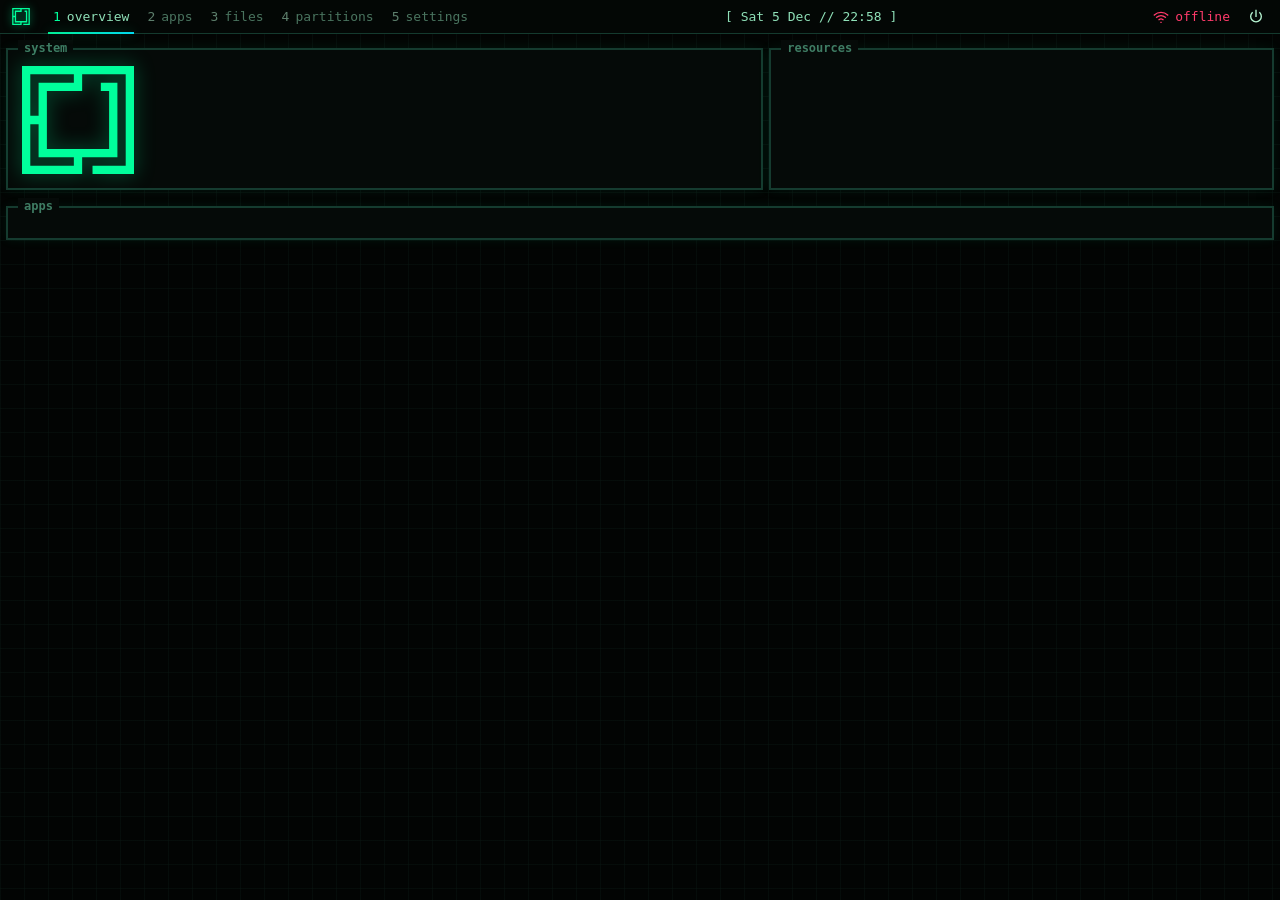
==== webUi/index.html @ c976cbf6 "Replace the Web UI with an Omarchy-styled portal The browser pages are rebuilt in Omarchy's Hacker N" ====
<!DOCTYPE html>
<html lang="en">
<head>
<meta charset="utf-8">
<meta name="viewport" content="width=device-width,initial-scale=1">
<meta name="color-scheme" content="dark">
<meta name="theme-color" content="#030705">
<title>launcher</title>
<link rel="icon" href="data:image/svg+xml,<svg xmlns='http://www.w3.org/2000/svg' viewBox='0 0 54 52'><path fill='%2300ff9c' d='M0 0h54v4h-54zM0 4h4v4h-4zM25 4h4v4h-4zM50 4h4v4h-4zM0 8h4v4h-4zM8 8h21v4h-21zM38 8h8v4h-8zM50 8h4v4h-4zM0 12h4v12h-4zM8 12h4v12h-4zM42 12h4v12h-4zM50 12h4v12h-4zM0 24h12v4h-12zM42 24h4v4h-4zM50 24h4v4h-4zM0 28h4v12h-4zM8 28h4v12h-4zM42 28h4v12h-4zM50 28h4v12h-4zM0 40h4v4h-4zM8 40h38v4h-38zM50 40h4v4h-4zM0 44h4v4h-4zM25 44h4v4h-4zM50 44h4v4h-4zM0 48h29v4h-29zM34 48h20v4h-20z'/></svg>">
<link rel="stylesheet" href="style.css">
</head>
<body>
<svg width="0" height="0" style="position:absolute" aria-hidden="true">
<!-- Omarchy's logo, from its icon.txt. Omarchy is MIT licensed, (c) David Heinemeier Hansson. -->
<symbol id="logo" viewBox="0 0 54 52"><path d="M0 0h54v4h-54zM0 4h4v4h-4zM25 4h4v4h-4zM50 4h4v4h-4zM0 8h4v4h-4zM8 8h21v4h-21zM38 8h8v4h-8zM50 8h4v4h-4zM0 12h4v12h-4zM8 12h4v12h-4zM42 12h4v12h-4zM50 12h4v12h-4zM0 24h12v4h-12zM42 24h4v4h-4zM50 24h4v4h-4zM0 28h4v12h-4zM8 28h4v12h-4zM42 28h4v12h-4zM50 28h4v12h-4zM0 40h4v4h-4zM8 40h38v4h-38zM50 40h4v4h-4zM0 44h4v4h-4zM25 44h4v4h-4zM50 44h4v4h-4zM0 48h29v4h-29zM34 48h20v4h-20z"/></symbol>
<symbol id="i-wifi" viewBox="0 0 24 24"><path d="M2 9a15 15 0 0 1 20 0M5.5 12.5a10 10 0 0 1 13 0M9 16a5 5 0 0 1 6 0M12 20h.01"/></symbol>
<symbol id="i-bat" viewBox="0 0 24 24"><path d="M2 7h17v10H2zM22 10v4"/></symbol>
<symbol id="i-bolt" viewBox="0 0 24 24"><path d="M13 2 4 14h7l-1 8 9-12h-7z"/></symbol>
<symbol id="i-power" viewBox="0 0 24 24"><path d="M12 2v9M6.3 5.7a8 8 0 1 0 11.4 0"/></symbol>
<symbol id="i-dir" viewBox="0 0 24 24"><path d="M3 5h6l2 3h10v11H3z"/></symbol>
<symbol id="i-file" viewBox="0 0 24 24"><path d="M6 2h8l5 5v15H6zM14 2v5h5"/></symbol>
<symbol id="i-chip" viewBox="0 0 24 24"><path d="M7 7h10v10H7zM10 3v4M14 3v4M10 17v4M14 17v4M3 10h4M3 14h4M17 10h4M17 14h4"/></symbol>
<symbol id="i-up" viewBox="0 0 24 24"><path d="M12 20V5M5 12l7-7 7 7"/></symbol>
<symbol id="i-upload" viewBox="0 0 24 24"><path d="M12 16V4M6 10l6-6 6 6M4 20h16"/></symbol>
<symbol id="i-download" viewBox="0 0 24 24"><path d="M12 4v12M6 10l6 6 6-6M4 20h16"/></symbol>
<symbol id="i-edit" viewBox="0 0 24 24"><path d="M4 20h4L19 9l-4-4L4 16zM13 7l4 4"/></symbol>
<symbol id="i-rename" viewBox="0 0 24 24"><path d="M8 4h8M8 20h8M12 4v16"/></symbol>
<symbol id="i-trash" viewBox="0 0 24 24"><path d="M4 6h16M9 6V3h6v3M6 6l1 15h10l1-15M10 10v7M14 10v7"/></symbol>
<symbol id="i-plus" viewBox="0 0 24 24"><path d="M12 5v14M5 12h14"/></symbol>
<symbol id="i-refresh" viewBox="0 0 24 24"><path d="M19 12a7 7 0 1 1-2-4.9M19 4v4h-4"/></symbol>
<symbol id="i-play" viewBox="0 0 24 24"><path d="M7 4l12 8-12 8z"/></symbol>
<symbol id="i-install" viewBox="0 0 24 24"><path d="M12 3v11M7 9l5 5 5-5M4 15v5h16v-5"/></symbol>
<symbol id="i-x" viewBox="0 0 24 24"><path d="M6 6l12 12M18 6 6 18"/></symbol>
<symbol id="i-resize" viewBox="0 0 24 24"><path d="M3 12h18M7 8l-4 4 4 4M17 8l4 4-4 4"/></symbol>
<symbol id="i-save" viewBox="0 0 24 24"><path d="M5 3h11l3 3v15H5zM8 3v5h7V3M8 21v-7h8v7"/></symbol>
<symbol id="i-restore" viewBox="0 0 24 24"><path d="M5 12a7 7 0 1 0 2-4.9M5 4v4h4"/></symbol>
<symbol id="i-wipe" viewBox="0 0 24 24"><path d="M3 21h18M6 17l9-12 5 4-9 12H6z"/></symbol>
<symbol id="i-lock" viewBox="0 0 24 24"><path d="M5 11h14v10H5zM8 11V7a4 4 0 0 1 8 0v4"/></symbol>
<symbol id="i-search" viewBox="0 0 24 24"><path d="M10.5 17a6.5 6.5 0 1 0 0-13 6.5 6.5 0 0 0 0 13zM15.5 15.5 21 21"/></symbol>
</svg>

<header class="bar">
  <a class="logo" href="#overview" aria-label="Overview"><svg><use href="#logo"/></svg></a>
  <nav class="ws" aria-label="Sections">
    <a href="#overview">1<span>overview</span></a>
    <a href="#apps">2<span>apps</span></a>
    <a href="#files">3<span>files</span></a>
    <a href="#partitions">4<span>partitions</span></a>
    <a href="#settings">5<span>settings</span></a>
  </nav>
  <time id="clock"></time>
  <div class="tray">
    <span id="wifi" class="mod" hidden></span>
    <span id="bat" class="mod" hidden></span>
    <button id="pwr" class="mod" aria-label="Power" aria-haspopup="menu" aria-expanded="false"><svg class="i"><use href="#i-power"/></svg></button>
    <div id="pmenu" class="menu" role="menu" hidden>
      <button data-act="reboot" role="menuitem">restart</button>
      <a href="/logout" role="menuitem">log out</a>
    </div>
  </div>
</header>

<main>
  <section class="page ov" data-p="overview" hidden>
    <article class="win">
      <h2>system</h2>
      <div class="ff"><svg class="ffl"><use href="#logo"/></svg><div id="ff"></div></div>
    </article>
    <article class="win"><h2>resources</h2><div id="res"></div></article>
    <article class="win"><h2>apps</h2><ul class="apps" id="ov-apps"></ul></article>
  </section>

  <section class="page two" data-p="apps" hidden>
    <article class="win"><h2>installed</h2><ul class="apps" id="apps-list"></ul></article>
    <article class="win">
      <h2>install</h2>
      <label class="drop" id="ota-drop"><input type="file" id="ota-file" accept=".bin"><svg class="i"><use href="#i-install"/></svg><b>drop a firmware .bin here</b><span>or click to choose one</span></label>
      <div id="ota"></div>
      <p class="note">Already on the SD card? Find it in <a href="#files">3 files</a> and press <svg class="i"><use href="#i-install"/></svg>.</p>
      <p class="note">Looking for firmware? <a href="https://bmorcelli.github.io/Launcher/catalog.html" target="_blank" rel="noopener noreferrer">firmware catalog &#8599;</a> (needs internet on this computer)</p>
    </article>
  </section>

  <section class="page" data-p="files" hidden>
    <article class="win fm" id="fm">
      <h2>files</h2>
      <div class="tools">
        <nav class="crumbs" id="crumbs" aria-label="Folder"></nav>
        <label class="filter"><svg class="i"><use href="#i-search"/></svg><input id="filter" placeholder="filter" spellcheck="false" autocomplete="off" aria-label="Filter this folder"><kbd>/</kbd></label>
      </div>
      <div class="tools">
        <div class="btns">
          <button data-act="up" title="Up one folder" aria-label="Up one folder"><svg class="i"><use href="#i-up"/></svg></button>
          <button data-act="ls" title="Refresh" aria-label="Refresh"><svg class="i"><use href="#i-refresh"/></svg></button>
          <button data-act="mkdir"><svg class="i"><use href="#i-plus"/></svg>folder</button>
          <button data-act="mkfile"><svg class="i"><use href="#i-plus"/></svg>file</button>
          <label class="btn"><input type="file" id="up-files" multiple><svg class="i"><use href="#i-upload"/></svg>upload files</label>
          <label class="btn"><input type="file" id="up-dir" webkitdirectory multiple><svg class="i"><use href="#i-upload"/></svg>upload folder</label>
        </div>
        <div class="sd" id="sd"></div>
      </div>
      <table class="list" id="flist"></table>
      <div class="cover">drop to upload into&nbsp;<b id="cover-dir"></b></div>
    </article>
    <article class="win" id="upwin" hidden><h2>uploads</h2><div id="uplist"></div></article>
  </section>

  <section class="page" data-p="partitions" hidden>
    <article class="win"><h2>flash</h2><div id="pm-map"></div></article>
    <article class="win"><h2>partitions</h2><div id="pm-tools"></div><table class="list" id="pm-list"></table></article>
    <article class="win" id="pm-freewin" hidden><h2>free space</h2><table class="list" id="pm-free"></table></article>
  </section>

  <section class="page two" data-p="settings" hidden>
    <article class="win">
      <h2>display</h2>
      <div class="field"><label for="s-bright">brightness <output id="s-bright-v"></output></label><input type="range" id="s-bright" min="5" max="100" step="5"></div>
      <div class="field"><label for="s-dim">dim the screen after</label><select id="s-dim"></select></div>
      <div class="field"><span class="lbl">colours</span><div class="themes" id="themes"></div></div>
    </article>
    <article class="win">
      <h2>behaviour</h2>
      <div id="toggles"></div>
      <div class="field"><label for="s-boot">boot screen shows for</label><select id="s-boot"></select></div>
    </article>
    <article class="win">
      <h2>wifi</h2>
      <ul class="nets" id="nets"></ul>
      <form id="netform" class="form" autocomplete="off">
        <input name="ssid" placeholder="network name" required aria-label="Network name">
        <input name="pwd" type="password" placeholder="password" autocomplete="new-password" aria-label="Network password">
        <label class="chk"><input type="checkbox" class="sw" name="open">open network, no password</label>
        <button class="pri">save network</button>
      </form>
    </article>
    <article class="win">
      <h2>portal login</h2>
      <p id="deflogin" class="warn" hidden>Still the default login, admin / launcher. Anyone who can reach this page can sign in with it.</p>
      <form id="loginform" class="form">
        <input name="usr" placeholder="username" required autocomplete="username" aria-label="Username">
        <input name="pwd" type="password" placeholder="new password" required autocomplete="new-password" aria-label="New password">
        <input name="pwd2" type="password" placeholder="new password again" required autocomplete="new-password" aria-label="New password again">
        <button class="pri">change login</button>
      </form>
    </article>
    <article class="win">
      <h2>advanced</h2>
      <div class="btns">
        <button data-act="nvs">NVS editor</button>
        <button data-act="ble">erase BLE bonds</button>
        <button data-act="sdpins" id="sdpins" hidden>SD card pins</button>
        <button data-act="reboot" class="dng">restart</button>
      </div>
    </article>
  </section>
</main>

<div id="toasts" aria-live="polite"></div>

<dialog id="dlg">
  <form method="dialog">
    <h3 id="dlg-t"></h3>
    <div id="dlg-b"></div>
    <!-- OK comes first so Enter picks it; the CSS shows it last. -->
    <div class="dlg-btns"><button id="dlg-ok" value="ok">ok</button><button value="" formnovalidate>cancel</button></div>
  </form>
</dialog>

<dialog id="ed" class="big" aria-labelledby="ed-t">
  <div class="dh">
    <h3 id="ed-t"></h3><span id="ed-m" class="dim"></span>
    <button data-act="edsave" class="pri">save</button>
    <button data-act="edclose" class="ab" aria-label="Close"><svg class="i"><use href="#i-x"/></svg></button>
  </div>
  <textarea id="ed-x" spellcheck="false" autocapitalize="off" autocomplete="off" aria-label="File contents"></textarea>
  <div class="df">ctrl+s saves &middot; esc closes &middot; <span id="ed-n"></span></div>
</dialog>

<dialog id="nvs" class="big" aria-labelledby="nvs-t">
  <div class="dh">
    <h3 id="nvs-t">NVS editor</h3>
    <button data-act="nvssave" class="pri">save</button>
    <button data-act="nvsclose" class="ab" aria-label="Close"><svg class="i"><use href="#i-x"/></svg></button>
  </div>
  <div id="nvs-b"></div>
</dialog>

<div id="gone" hidden>
  <div class="win">
    <h2>offline</h2>
    <svg class="gl"><use href="#logo"/></svg>
    <p id="gone-m"></p>
    <p class="dim">This page comes back once Web UI is started on the device again.</p>
    <button class="pri" data-act="reload">reload</button>
  </div>
</div>

<script src="scripts.js"></script>
</body>
</html>
---- webUi/style.css ----
/* Launcher web portal, in Omarchy's Hacker Neon theme (~/.config/omarchy/themes/hacker-neon):
   tiled windows with 2px borders, a green-to-cyan gradient and glow on the focused one, sharp
   corners, tight gaps, and JetBrainsMono like the Omarchy desktop. */
:root {
  --bg: #050a08; --bg0: #030705; --bg00: #020403; --bg1: #0b1a14;
  --sel: #0d3b2c; --mute: #1d5442; --line: #1d5442aa;
  --fg: #b6f5d2; --dim: #3f7d64; --fg2: #8fe0b8; --hi: #e6fff2;
  --ac: #00ff9c; --cy: #00e5ff; --red: #ff3b6b; --yel: #e6ff5a; --blu: #20b8ff;
  --grad: linear-gradient(45deg, #00ff9cee, #00e5ffee);
  --glow: 0 0 12px #00ff9c55;
  --mono: "JetBrainsMono Nerd Font", "JetBrainsMono NF", "JetBrains Mono", ui-monospace, "SF Mono", Menlo, Consolas, "DejaVu Sans Mono", monospace;
  color-scheme: dark;
}
* { box-sizing: border-box; }
html { background: var(--bg00); }
body {
  margin: 0; min-height: 100vh; font: 13px/1.5 var(--mono); color: var(--fg);
  background: var(--bg00);
  background-image: linear-gradient(#0b1a1466 1px, transparent 1px), linear-gradient(90deg, #0b1a1466 1px, transparent 1px);
  background-size: 24px 24px;
}
::selection { background: var(--sel); color: var(--hi); }
a { color: var(--cy); text-decoration: none; cursor: pointer; }
a:hover { text-decoration: underline; }
:focus-visible { outline: 1px solid var(--ac); outline-offset: 2px; }
[hidden] { display: none !important; }
.dim { color: var(--dim); }
.i { width: 16px; height: 16px; flex: none; fill: none; stroke: currentColor; stroke-width: 2; stroke-linecap: square; }

/* The bar, after the Omarchy shell's: logo and workspaces, the clock, then the tray. */
.bar {
  position: sticky; top: 0; z-index: 5; display: flex; align-items: center; gap: 10px;
  height: 34px; padding: 0 8px; background: var(--bg0); border-bottom: 1px solid var(--line);
}
.logo { display: flex; padding: 0 4px; color: var(--ac); filter: drop-shadow(0 0 4px #00ff9c88); }
.logo svg { width: 18px; height: 17px; fill: currentColor; }
.ws { display: flex; }
.ws a { position: relative; display: flex; align-items: center; gap: 6px; height: 34px; padding: 0 9px; color: var(--fg); opacity: .5; }
.ws a:hover { opacity: 1; text-decoration: none; }
.ws a.on { opacity: 1; color: var(--ac); }
.ws a.on::after { content: ""; position: absolute; left: 4px; right: 4px; bottom: 0; height: 2px; background: var(--grad); box-shadow: var(--glow); }
.ws span { color: var(--fg2); }
#clock { flex: 1; text-align: center; color: var(--fg2); white-space: nowrap; }
.tray { position: relative; display: flex; align-items: center; gap: 2px; }
.mod { display: flex; align-items: center; gap: 6px; height: 28px; padding: 0 8px; font: inherit; color: var(--fg); background: none; border: 0; white-space: nowrap; }
.mod.warn { color: var(--yel); }
.mod.bad { color: var(--red); }
button.mod { cursor: pointer; }
button.mod:hover { color: var(--ac); }
.menu {
  position: absolute; top: 34px; right: 0; z-index: 9; min-width: 160px; padding: 4px;
  border: 2px solid transparent; background: linear-gradient(var(--bg), var(--bg)) padding-box, var(--grad) border-box; box-shadow: var(--glow);
}
.menu > * { display: flex; width: 100%; height: 30px; align-items: center; justify-content: flex-start; padding: 0 10px; font: inherit; color: var(--fg); background: none; border: 0; cursor: pointer; }
.menu > *:hover, .menu > *:focus { background: var(--sel); color: var(--hi); text-decoration: none; }

/* Windows, tiled. Their titles sit on the top border, like btop's boxes. */
main { padding: 14px 6px 6px; }
.page { display: grid; gap: 16px 6px; }
.two { grid-template-columns: repeat(auto-fit, minmax(min(100%, 400px), 1fr)); }
.ov { grid-template-columns: minmax(0, 3fr) minmax(0, 2fr); }
.ov > :last-child { grid-column: 1 / -1; }
.win {
  position: relative; min-width: 0; padding: 16px 14px 14px; background: var(--bg);
  border: 2px solid var(--line); box-shadow: 0 0 12px #00ff9c12; transition: box-shadow .15s;
}
.win:hover, .win:focus-within {
  border-color: transparent; background: linear-gradient(var(--bg), var(--bg)) padding-box, var(--grad) border-box; box-shadow: var(--glow);
}
.win > h2 {
  position: absolute; top: -10px; left: 10px; margin: 0; padding: 0 6px; font-size: 12px; line-height: 16px;
  font-weight: 700; color: var(--dim); background: var(--bg); transition: color .15s;
}
.win:hover > h2, .win:focus-within > h2 { color: var(--ac); }

/* Controls */
button, .btn {
  display: inline-flex; align-items: center; justify-content: center; gap: 6px; height: 28px; padding: 0 10px;
  font: inherit; color: var(--fg); background: var(--bg1); border: 1px solid var(--mute); border-radius: 0;
  cursor: pointer; white-space: nowrap; user-select: none;
}
button:hover, .btn:hover { color: var(--ac); border-color: var(--ac); text-decoration: none; }
button:active, .btn:active { transform: translateY(1px); }
button:disabled { opacity: .4; pointer-events: none; }
.pri, .pri:hover { color: #021008; background: var(--ac); border-color: var(--ac); font-weight: 700; }
.pri:hover { background: var(--cy); border-color: var(--cy); box-shadow: 0 0 10px #00e5ff66; }
.dng { color: var(--red); border-color: #ff3b6b66; }
.dng:hover { color: var(--bg00); background: var(--red); border-color: var(--red); }
.btn input { display: none; }
.btns { display: flex; flex-wrap: wrap; gap: 6px; }
.row { display: flex; flex-wrap: wrap; align-items: center; gap: 8px; }
.end { justify-content: flex-end; margin-top: 14px; }
input:not([type=checkbox]):not([type=range]):not([type=file]), select, textarea {
  width: 100%; height: 30px; padding: 4px 8px; font: inherit; color: var(--hi); background: var(--bg0);
  border: 1px solid var(--mute); border-radius: 0; outline: none;
}
input:focus, select:focus, textarea:focus { border-color: var(--ac); box-shadow: 0 0 0 1px var(--ac), 0 0 10px #00ff9c33; }
input:disabled { opacity: .4; }
::placeholder { color: var(--dim); }
input[type=range] { width: 100%; margin: 6px 0; accent-color: var(--ac); }
.sw { appearance: none; position: relative; flex: none; width: 34px; height: 18px; margin: 1px 0 0; background: var(--bg0); border: 1px solid var(--mute); cursor: pointer; }
.sw::after { content: ""; position: absolute; top: 3px; left: 3px; width: 10px; height: 10px; background: var(--dim); transition: transform .15s; }
.sw:checked { background: var(--sel); border-color: var(--ac); }
.sw:checked::after { transform: translateX(16px); background: var(--ac); box-shadow: 0 0 6px var(--ac); }
kbd { padding: 0 5px; font: inherit; font-size: 11px; color: var(--dim); border: 1px solid var(--mute); }
.note { margin: 12px 0 0; color: var(--dim); }
.note .i { width: 13px; height: 13px; vertical-align: -2px; }
.warn { margin: 0 0 12px; padding: 6px 10px; color: var(--yel); background: #e6ff5a0d; border-left: 2px solid var(--yel); }
.empty { color: var(--dim); }

/* Overview: fastfetch, btop-style meters */
.ff { display: flex; align-items: center; gap: 24px; }
.ffl { width: 112px; height: 108px; flex: none; fill: var(--ac); filter: drop-shadow(0 0 10px #00ff9c55); }
#ff { min-width: 0; }
#ff dl { display: grid; grid-template-columns: auto minmax(0, 1fr); gap: 1px 16px; margin: 0; }
#ff .who b { color: var(--ac); }
#ff .sep { color: var(--dim); overflow: hidden; }
#ff dt { color: var(--cy); font-weight: 700; }
#ff dd { margin: 0; overflow: hidden; text-overflow: ellipsis; white-space: nowrap; }
.swatch { display: flex; margin-top: 10px; }
.swatch i { width: 26px; height: 13px; }
.mtr { display: grid; grid-template-columns: 6em minmax(0, 1fr) auto; align-items: center; gap: 12px; margin: 10px 0; }
.mtr b { font-weight: 400; color: var(--fg2); white-space: nowrap; }
.meter { height: 12px; background: repeating-linear-gradient(90deg, var(--bg1) 0 5px, transparent 5px 7px); }
.meter i {
  display: block; height: 100%; width: 0; background: linear-gradient(90deg, var(--ac), var(--cy)); transition: width .3s;
  -webkit-mask: repeating-linear-gradient(90deg, #000 0 5px, transparent 5px 7px); mask: repeating-linear-gradient(90deg, #000 0 5px, transparent 5px 7px);
}
.meter.hi i { background: var(--yel); }
.meter.crit i { background: var(--red); }

/* Lists and tables */
.apps, .nets { list-style: none; margin: 0; padding: 0; }
.apps li, .nets li { display: flex; align-items: center; gap: 10px; min-height: 36px; padding: 4px 8px; border-left: 2px solid transparent; }
.apps li:hover, .nets li:hover { background: var(--sel); border-left-color: var(--ac); }
.apps li.empty:hover, .nets li.empty:hover { background: none; border-color: transparent; }
.apps .i { color: var(--ac); }
.an, .nets span { flex: 1; min-width: 0; overflow: hidden; text-overflow: ellipsis; white-space: nowrap; color: var(--hi); }
.al { color: var(--dim); }
.list { width: 100%; border-collapse: collapse; }
.list th, .list td { height: 32px; padding: 2px 8px; text-align: left; white-space: nowrap; }
.list th { height: 26px; font-weight: 400; color: var(--dim); border-bottom: 1px solid var(--line); }
.list tr:hover td { background: var(--sel); }
.list tr:first-child:hover th { background: none; }
.list .nm { width: 100%; max-width: 0; overflow: hidden; text-overflow: ellipsis; }
.list .nm small { display: block; margin-top: -2px; color: var(--dim); overflow: hidden; text-overflow: ellipsis; }
.list .sz { text-align: right; color: var(--dim); }
.list .ac { text-align: right; padding-right: 2px; }
.list .ic { width: 1px; padding-right: 0; color: var(--fg2); }
.list .ic .i { display: block; }
.list td a { color: inherit; }
.list .dir { color: var(--blu); }
.list .bin { color: var(--ac); }
.ab { width: 28px; height: 28px; padding: 0; color: var(--dim); background: none; border-color: transparent; }
.ab:hover { color: var(--ac); border-color: var(--mute); background: var(--bg0); }
.ab.del:hover { color: var(--red); border-color: var(--red); }
@media (hover: hover) {
  .list .ab { opacity: 0; }
  .list tr:hover .ab, .list tr:focus-within .ab { opacity: 1; }
}
#pm-list .nm { white-space: normal; }
.tag { display: inline-block; margin-left: 8px; padding: 0 5px; font-size: 11px; line-height: 16px; color: var(--dim); border: 1px solid var(--mute); vertical-align: 1px; }
.tag.run { color: var(--ac); border-color: var(--ac); }

/* Files */
.fm { min-height: 60vh; }
.tools { display: flex; flex-wrap: wrap; align-items: center; justify-content: space-between; gap: 8px; margin-bottom: 10px; }
.crumbs { min-width: 0; overflow: hidden; text-overflow: ellipsis; white-space: nowrap; font-size: 14px; }
.crumbs i { margin: 0 2px; font-style: normal; color: var(--dim); }
.filter { position: relative; display: flex; align-items: center; width: min(260px, 100%); }
.filter .i { position: absolute; left: 8px; color: var(--dim); }
.filter input { padding-left: 30px !important; padding-right: 34px !important; }
.filter kbd { position: absolute; right: 7px; }
.sd { width: min(300px, 100%); }
.sd .mtr { grid-template-columns: minmax(0, 1fr) auto; margin: 0; }
.cover {
  position: absolute; inset: 0; z-index: 2; display: none; place-items: center; padding: 20px; text-align: center;
  font-size: 15px; color: var(--ac); background: #050a08e8; border: 2px dashed var(--ac);
}
.fm.drag .cover { display: grid; }
.up { position: relative; margin: 3px 0; padding: 4px 8px; overflow: hidden; background: var(--bg0); }
.up i { position: absolute; top: 0; bottom: 0; left: 0; width: 0; background: #00ff9c1f; border-right: 2px solid var(--ac); transition: width .2s; }
.up span { position: relative; }
.up.ok i { width: 100% !important; border: 0; }
.up.ok span::before { content: "\2713  "; color: var(--ac); }
.up.fail { color: var(--red); }
.up.fail i { width: 100% !important; background: #ff3b6b1a; border: 0; }

/* Apps */
.drop {
  display: flex; flex-direction: column; align-items: center; gap: 4px; padding: 28px 12px; text-align: center;
  color: var(--fg2); border: 1px dashed var(--mute); cursor: pointer; transition: border-color .15s, background .15s;
}
.drop:hover, .drop.drag { color: var(--ac); border-color: var(--ac); background: #00ff9c0a; }
.drop input { display: none; }
.drop > * { pointer-events: none; }
.drop .i { width: 28px; height: 28px; margin-bottom: 4px; }
.drop span { color: var(--dim); }
#ota { margin-top: 12px; }
#ota .meter { margin: 8px 0; }
.ok { color: var(--ac); }

/* Partitions */
.pmap { display: flex; gap: 1px; height: 24px; background: var(--bg1); }
.pmap i { min-width: 2px; }
.k-app { background: var(--ac); }
.k-data { background: var(--cy); }
.k-free { background: repeating-linear-gradient(45deg, var(--bg1) 0 4px, var(--sel) 4px 8px); }
.k-sys { background: var(--dim); }
.legend { display: flex; flex-wrap: wrap; gap: 6px 16px; margin-top: 10px; color: var(--fg2); }
.legend i { display: inline-block; width: 10px; height: 10px; margin-right: 6px; vertical-align: -1px; }
.banner { display: flex; flex-wrap: wrap; align-items: center; justify-content: space-between; gap: 8px; margin-bottom: 10px; padding: 8px 10px; color: var(--yel); background: #e6ff5a0d; border: 1px solid #e6ff5a66; }
#pm-tools .btns { margin-bottom: 10px; }

/* Settings */
.field { margin: 0 0 14px; }
.field > label, .lbl { display: flex; justify-content: space-between; margin-bottom: 6px; color: var(--fg2); }
.field output { color: var(--ac); }
.themes { display: grid; grid-template-columns: repeat(auto-fill, minmax(84px, 1fr)); gap: 6px; }
.th { flex-direction: column; align-items: stretch; height: auto; padding: 6px; gap: 5px; }
.th i { display: flex; gap: 3px; height: 18px; padding: 4px; border: 1px solid var(--mute); }
.th b { flex: 1; }
.th.on { color: var(--ac); border-color: var(--ac); box-shadow: 0 0 8px #00ff9c44; }
.tg { display: flex; align-items: flex-start; gap: 12px; padding: 8px 0; border-bottom: 1px dashed #1d544266; cursor: pointer; }
.tg:last-child { border-bottom: 0; }
.tg div { flex: 1; }
.tg b { display: block; font-weight: 400; color: var(--hi); }
.tg small { color: var(--dim); }
.form { display: grid; gap: 8px; }
.chk { display: flex; align-items: center; gap: 8px; color: var(--fg2); cursor: pointer; }
.nets { margin-bottom: 14px; }
.nets .i { color: var(--fg2); }

/* Dialogs, toasts */
dialog {
  width: min(440px, calc(100vw - 24px)); max-height: calc(100vh - 24px); padding: 0; color: var(--fg);
  border: 2px solid transparent; background: linear-gradient(var(--bg), var(--bg)) padding-box, var(--grad) border-box;
  box-shadow: 0 0 28px #00ff9c44;
}
dialog::backdrop { background: #020403cc; backdrop-filter: blur(2px); }
dialog form { padding: 16px; }
dialog h3 { margin: 0 0 10px; font-size: 14px; color: var(--ac); }
dialog p { margin: 0 0 10px; white-space: pre-line; }
dialog form label { display: flex; justify-content: space-between; margin: 10px 0 4px; color: var(--fg2); }
.dlg-btns { display: flex; flex-direction: row-reverse; gap: 8px; margin-top: 16px; }
dialog.big { width: min(980px, calc(100vw - 24px)); height: min(760px, calc(100vh - 24px)); flex-direction: column; }
dialog.big[open] { display: flex; }
.dh { display: flex; align-items: center; gap: 8px; padding: 8px 8px 8px 14px; border-bottom: 1px solid var(--line); }
.dh h3 { flex: 1; min-width: 0; margin: 0; overflow: hidden; text-overflow: ellipsis; white-space: nowrap; }
.dh .dim { white-space: nowrap; }
#ed-x { flex: 1; height: auto; padding: 12px 14px; line-height: 1.55; tab-size: 4; white-space: pre; resize: none; border: 0; box-shadow: none; }
.df { padding: 6px 14px; font-size: 12px; color: var(--dim); border-top: 1px solid var(--line); }
#nvs { height: auto; max-height: min(760px, calc(100vh - 24px)); }
#nvs-b { flex: 1; min-height: 0; overflow: auto; padding: 4px 14px 14px; }
#nvs-b h4 { display: flex; align-items: center; justify-content: space-between; margin: 14px 0 6px; color: var(--cy); }
.kv { display: grid; grid-template-columns: minmax(0, 14em) minmax(0, 1fr) 3em; align-items: center; gap: 10px; padding: 3px 0; }
.kv label { overflow: hidden; text-overflow: ellipsis; color: var(--fg2); }
.kv small { color: var(--dim); }
#toasts { position: fixed; right: 10px; bottom: 10px; z-index: 20; display: grid; gap: 6px; width: min(360px, calc(100vw - 20px)); pointer-events: none; }
.toast { padding: 10px 12px; color: var(--hi); background: var(--bg); border: 2px solid var(--ac); box-shadow: var(--glow); animation: tin .18s ease-out; overflow-wrap: anywhere; }
.toast.err { border-color: var(--red); box-shadow: 0 0 12px #ff3b6b55; }
@keyframes tin { from { opacity: 0; transform: translateX(14px); } }
#gone { position: fixed; inset: 0; z-index: 30; display: grid; place-items: center; padding: 16px; background: #020403f0; }
#gone .win { width: min(420px, 100%); padding: 26px 22px 20px; text-align: center; }
.gl { width: 60px; height: 58px; fill: var(--ac); filter: drop-shadow(0 0 10px #00ff9c66); }

/* Login */
.login { display: grid; min-height: 100vh; place-items: center; padding: 16px; }
.login .win { display: grid; gap: 10px; width: min(340px, 100%); padding: 28px 22px 20px; }
.login .gl { justify-self: center; }
.login .name { margin: 0 0 6px; text-align: center; color: var(--fg2); }
.login .warn, .login .note { margin: 0; }

@media (max-width: 760px) {
  .ws span { display: none; }
  .ov { grid-template-columns: minmax(0, 1fr); }
}
@media (max-width: 560px) {
  .bar { gap: 4px; padding: 0 4px; }
  .ws a { padding: 0 8px; }
  #clock { display: none; }
  .tray { margin-left: auto; }
  #wifi span { display: none; }
  .ff { flex-direction: column; align-items: flex-start; gap: 14px; }
  .ffl { width: 58px; height: 56px; }
  .list .pt { display: none; }
  .list th, .list td { padding: 2px 5px; }
  .kv { grid-template-columns: minmax(0, 1fr) minmax(0, 1fr); }
  .kv small { display: none; }
}
@media (prefers-reduced-motion: reduce) {
  * { transition: none !important; animation: none !important; }
}
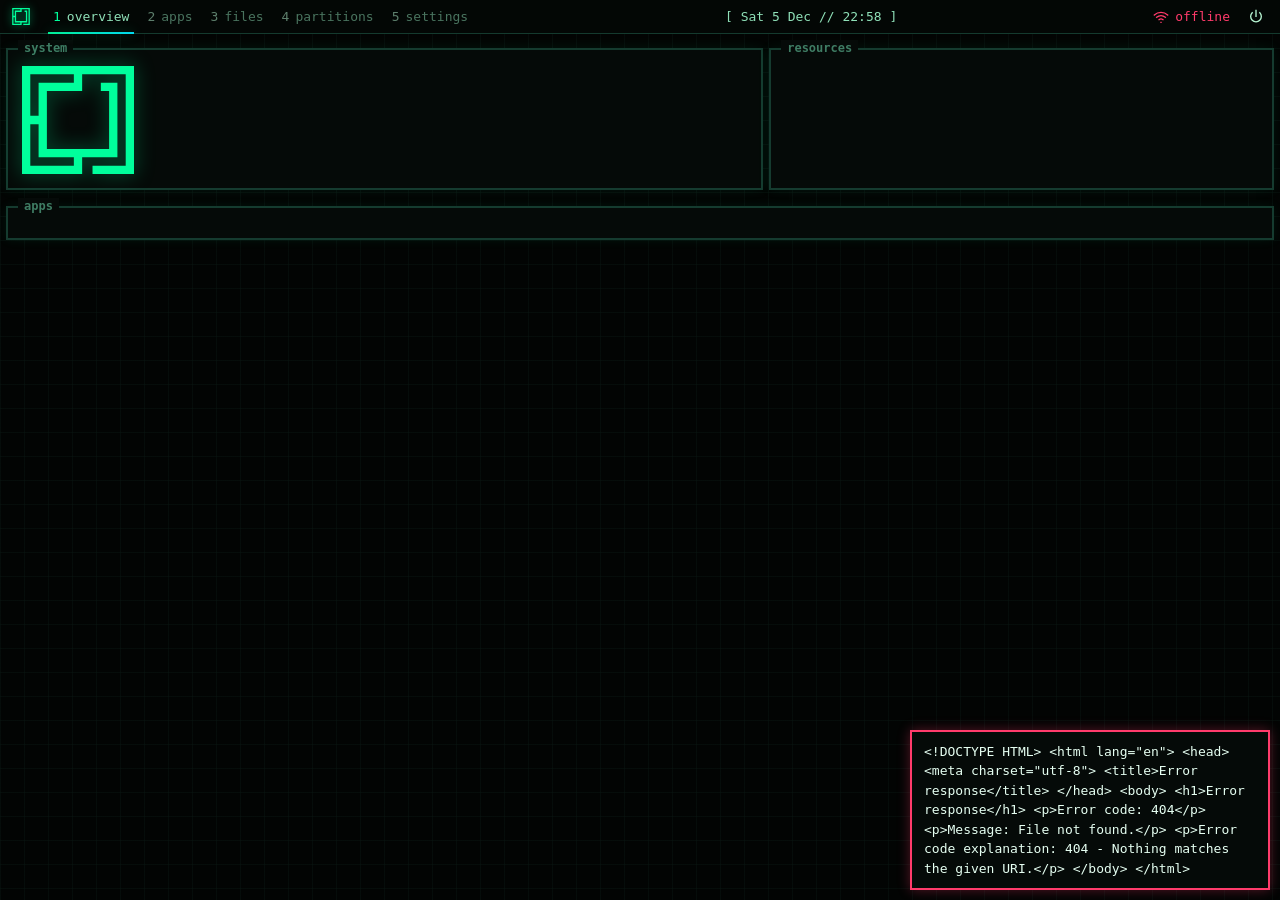
==== commit a0f59f40: "Put every Settings menu item in the web portal The portal's Settings page now has everything the dev" ====
--- a/webUi/index.html
+++ b/webUi/index.html
@@ -36,6 +36,7 @@
 <symbol id="i-restore" viewBox="0 0 24 24"><path d="M5 12a7 7 0 1 0 2-4.9M5 4v4h4"/></symbol>
 <symbol id="i-wipe" viewBox="0 0 24 24"><path d="M3 21h18M6 17l9-12 5 4-9 12H6z"/></symbol>
 <symbol id="i-lock" viewBox="0 0 24 24"><path d="M5 11h14v10H5zM8 11V7a4 4 0 0 1 8 0v4"/></symbol>
+<symbol id="i-key" viewBox="0 0 24 24"><path d="M3 6h18v12H3zM7 10h.01M11 10h.01M15 10h.01M8 14h8"/></symbol>
 <symbol id="i-search" viewBox="0 0 24 24"><path d="M10.5 17a6.5 6.5 0 1 0 0-13 6.5 6.5 0 0 0 0 13zM15.5 15.5 21 21"/></symbol>
 </svg>
 
@@ -55,6 +56,7 @@
     <button id="pwr" class="mod" aria-label="Power" aria-haspopup="menu" aria-expanded="false"><svg class="i"><use href="#i-power"/></svg></button>
     <div id="pmenu" class="menu" role="menu" hidden>
       <button data-act="reboot" role="menuitem">restart</button>
+      <button data-act="off" role="menuitem">turn off</button>
       <a href="/logout" role="menuitem">log out</a>
     </div>
   </div>
@@ -116,6 +118,7 @@
       <h2>display</h2>
       <div class="field"><label for="s-bright">brightness <output id="s-bright-v"></output></label><input type="range" id="s-bright" min="5" max="100" step="5"></div>
       <div class="field"><label for="s-dim">dim the screen after</label><select id="s-dim"></select></div>
+      <div class="field"><label for="s-rot">orientation</label><select id="s-rot"></select></div>
       <div class="field"><span class="lbl">colours</span><div class="themes" id="themes"></div></div>
     </article>
     <article class="win">
@@ -125,6 +128,12 @@
     </article>
     <article class="win">
       <h2>wifi</h2>
+      <form id="hostform" class="field">
+        <label for="s-host">name on your network</label>
+        <div class="host"><input id="s-host" spellcheck="false" autocomplete="off" maxlength="32"><span class="dim">.local</span><button>save</button></div>
+        <p class="note" id="s-host-note"></p>
+      </form>
+      <span class="lbl">saved networks</span>
       <ul class="nets" id="nets"></ul>
       <form id="netform" class="form" autocomplete="off">
         <input name="ssid" placeholder="network name" required aria-label="Network name">
@@ -143,13 +152,43 @@
         <button class="pri">change login</button>
       </form>
     </article>
-    <article class="win">
-      <h2>advanced</h2>
+    <article class="win" id="keyswin" hidden>
+      <h2>shortcuts</h2>
+      <ul class="nets" id="keys"></ul>
+      <p class="note">Press the key in the Launcher's main menu to install and start its .bin. Add one in <a href="#files">3 files</a> with the key button next to a .bin.</p>
+      <div class="btns end"><button data-act="unbindall" class="dng" id="unbindall">remove all</button></div>
+    </article>
+    <article class="win" id="grokwin" hidden>
+      <h2>grok</h2>
+      <label class="tg"><input type="checkbox" class="sw" id="g-duo"><div><b>Duo mode</b><small>Grok shares the room with another Grok and talks with it.</small></div></label>
+      <label class="tg"><input type="checkbox" class="sw" id="g-muted"><div><b>Start muted</b><small>The microphone starts muted.</small></div></label>
+      <form id="grokform" class="form">
+        <label class="lbl" for="g-name">name</label><input id="g-name" maxlength="24" placeholder="Grok">
+        <label class="lbl" for="g-persona">personality</label><input id="g-persona" maxlength="120" placeholder="none">
+        <label class="lbl" for="g-voice">voice</label><select id="g-voice"></select>
+        <button class="pri">save</button>
+      </form>
+      <form id="xaiform" class="form">
+        <label class="lbl" for="g-key">xAI API key <output id="g-keystate"></output></label>
+        <input id="g-key" type="password" autocomplete="off" maxlength="128" placeholder="paste a new key">
+        <div class="btns"><button class="pri">save key</button><button type="button" class="dng" data-act="xaiclear" id="g-clear">remove key</button></div>
+      </form>
+    </article>
+    <article class="win">
+      <h2>device</h2>
       <div class="btns">
+        <button data-act="screensaver" id="a-saver" hidden>start screensaver</button>
+        <button data-act="charge" id="a-charge" hidden>charge mode</button>
+        <button data-act="bootanim" id="a-anim" hidden>boot animation</button>
         <button data-act="nvs">NVS editor</button>
         <button data-act="ble">erase BLE bonds</button>
         <button data-act="sdpins" id="sdpins" hidden>SD card pins</button>
+      </div>
+      <div class="btns dz">
+        <button data-act="formatsd" class="dng">format SD card</button>
+        <button data-act="reset" class="dng">reset configs &amp; WiFi</button>
         <button data-act="reboot" class="dng">restart</button>
+        <button data-act="off" class="dng">turn off</button>
       </div>
     </article>
   </section>
--- a/webUi/style.css
+++ b/webUi/style.css
@@ -227,6 +227,14 @@
 .tg b { display: block; font-weight: 400; color: var(--hi); }
 .tg small { color: var(--dim); }
 .form { display: grid; gap: 8px; }
+.form + .form { margin-top: 16px; }
+.form .lbl { margin: 4px 0 -4px; }
+.host { display: flex; align-items: center; gap: 8px; }
+.host input { flex: 1; min-width: 0; }
+.host .dim { margin-left: -4px; }
+#s-host-note { margin: 6px 0 0; }
+.dz { margin-top: 12px; padding-top: 12px; border-top: 1px dashed #1d544266; }
+#keys .k { flex: none; min-width: 1.8em; text-align: center; color: var(--ac); border: 1px solid var(--mute); }
 .chk { display: flex; align-items: center; gap: 8px; color: var(--fg2); cursor: pointer; }
 .nets { margin-bottom: 14px; }
 .nets .i { color: var(--fg2); }
